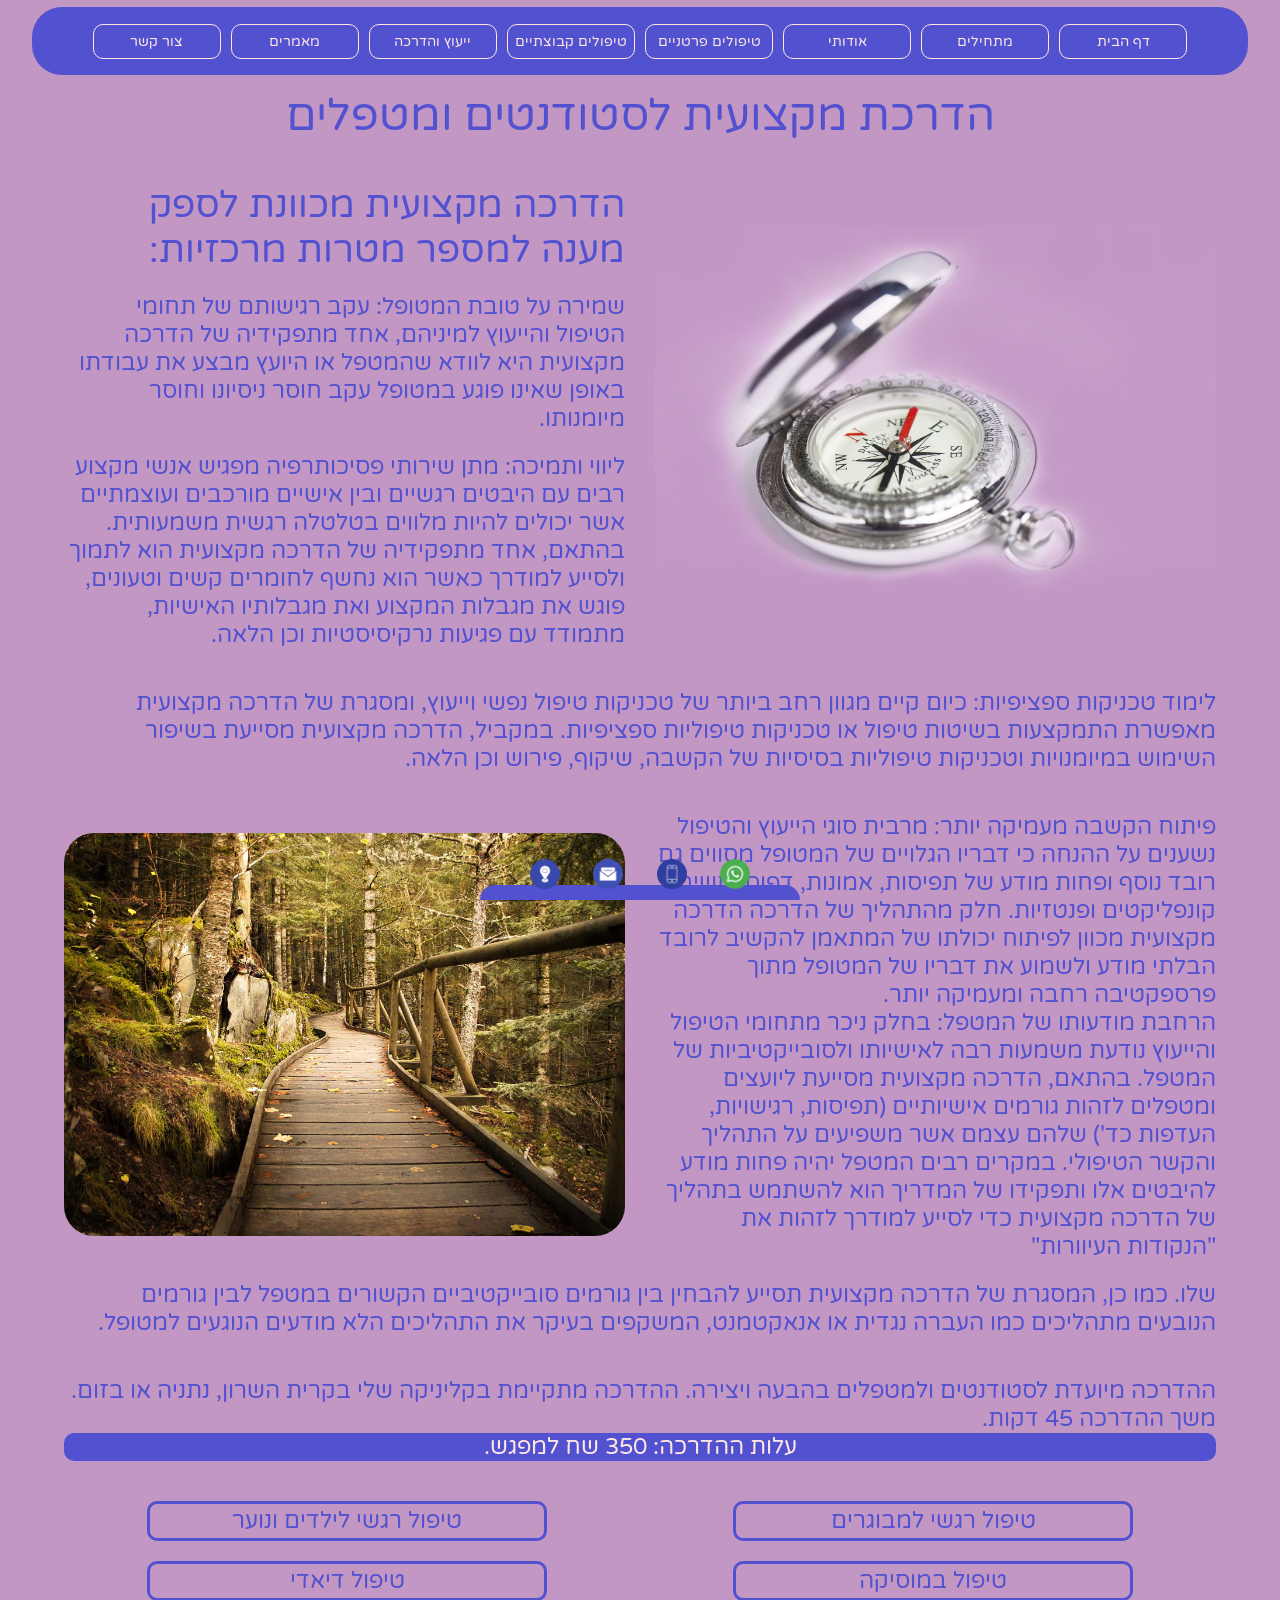
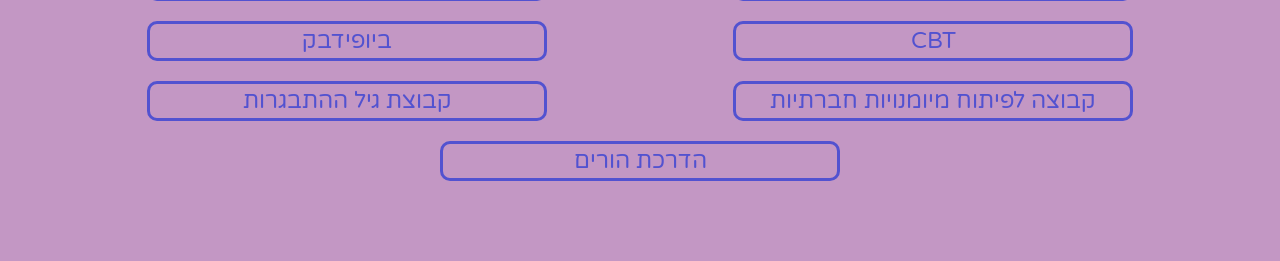
==== link/adrahaMikzoit.html @ e0c5a337 "RayaWebSiteProject" ====
<!DOCTYPE html>
<html lang="he" dir="rtl">
  <head>
    <meta charset="UTF-8" />
    <meta name="viewport" content="width=device-width, initial-scale=1.0" />
    <link rel="stylesheet" href="/index.css" />
    <!-- *********************************fonts -->
    <link rel="preconnect" href="https://fonts.googleapis.com" />
    <link rel="preconnect" href="https://fonts.gstatic.com" crossorigin />
    <link
      href="https://fonts.googleapis.com/css2?family=Varela+Round&display=swap"
      rel="stylesheet"
    />
    <link rel="preconnect" href="https://fonts.googleapis.com" />
    <link rel="preconnect" href="https://fonts.gstatic.com" crossorigin />
    <link
      href="https://fonts.googleapis.com/css2?family=Solitreo&display=swap"
      rel="stylesheet"
    />
    <!-- ************************************* -->

    <title>ד"ר רעיה בלנקי וורונוב</title>
  </head>
  <body>
    <!-- *******************************webSite MAIN Box -->
    <div class="webSiteBox">
      <!-- *******************************nav bar -->
      <header id="header">
        <div class="burger">
          <span></span>
        </div>
        <nav id="navMenu">
          <a class="button" href="/#">דף הבית</a>
          <a class="button" href="/#mathilimBox">מתחילים</a>
          <a class="button" href="/#odotiBox">אודותי</a>
          <a class="button" href="/#tipulimPartanim">טיפולים פרטניים</a>
          <a class="button" href="/#tipulimKvucatim">טיפולים קבוצתיים</a>
          <a class="button" href="/#eutsAdraha">ייעוץ והדרכה</a>
          <a class="button" href="/#maamarim">מאמרים</a>
          <a class="button" href="/link/contact.html">צור קשר</a>
        </nav>
      </header>

      <!-- *******************************kvucaMiumanutHvratit -->
      <div id="mainLinksConteiner">
        <h2>הדרכת מקצועית לסטודנטים ומטפלים</h2>
        <br />
        <br />
        <div class="linksBox">
          <div class="imagesLinksBox">
            <img src="/img/adraha/miktzoit/miktzoit_1.jpg" alt="img" />
          </div>
          <div class="textLinksbox">
            <h3>הדרכה מקצועית מכוונת לספק מענה למספר מטרות מרכזיות:</h3>
            <br />
            <p>
              שמירה על טובת המטופל: עקב רגישותם של תחומי הטיפול והייעוץ למיניהם,
              אחד מתפקידיה של הדרכה מקצועית היא לוודא שהמטפל או היועץ מבצע את
              עבודתו באופן שאינו פוגע במטופל עקב חוסר ניסיונו וחוסר מיומנותו.
            </p>
            <br />
            <p>
              ליווי ותמיכה: מתן שירותי פסיכותרפיה מפגיש אנשי מקצוע רבים עם
              היבטים רגשיים ובין אישיים מורכבים ועוצמתיים אשר יכולים להיות
              מלווים בטלטלה רגשית משמעותית. בהתאם, אחד מתפקידיה של הדרכה מקצועית
              הוא לתמוך ולסייע למודרך כאשר הוא נחשף לחומרים קשים וטעונים, פוגש
              את מגבלות המקצוע ואת מגבלותיו האישיות, מתמודד עם פגיעות
              נרקיסיסטיות וכן הלאה.
            </p>
          </div>
        </div>
        <br />
        <br />
        <p>
          לימוד טכניקות ספציפיות: כיום קיים מגוון רחב ביותר של טכניקות טיפול
          נפשי וייעוץ, ומסגרת של הדרכה מקצועית מאפשרת התמקצעות בשיטות טיפול או
          טכניקות טיפוליות ספציפיות. במקביל, הדרכה מקצועית מסייעת בשיפור השימוש
          במיומנויות וטכניקות טיפוליות בסיסיות של הקשבה, שיקוף, פירוש וכן הלאה.
        </p>
        <br />
        <br />
        <div class="linksBox">
          <div class="textLinksbox">
            <p>
              פיתוח הקשבה מעמיקה יותר: מרבית סוגי הייעוץ והטיפול נשענים על ההנחה
              כי דבריו הגלויים של המטופל מסווים גם רובד נוסף ופחות מודע של
              תפיסות, אמונות, דפוסי חשיבה, קונפליקטים ופנטזיות. חלק מהתהליך של
              הדרכה הדרכה מקצועית מכוון לפיתוח יכולתו של המתאמן להקשיב לרובד
              הבלתי מודע ולשמוע את דבריו של המטופל מתוך פרספקטיבה רחבה ומעמיקה
              יותר.
            </p>
            <p>
              הרחבת מודעותו של המטפל: בחלק ניכר מתחומי הטיפול והייעוץ נודעת
              משמעות רבה לאישיותו ולסובייקטיביות של המטפל. בהתאם, הדרכה מקצועית
              מסייעת ליועצים ומטפלים לזהות גורמים אישיותיים (תפיסות, רגישויות,
              העדפות כד') שלהם עצמם אשר משפיעים על התהליך והקשר הטיפולי. במקרים
              רבים המטפל יהיה פחות מודע להיבטים אלו ותפקידו של המדריך הוא להשתמש
              בתהליך של הדרכה מקצועית כדי לסייע למודרך לזהות את "הנקודות
              העיוורות"
            </p>
          </div>
          <div class="imagesLinksBox">
            <img src="/img/adraha/miktzoit/miktzoit_2.jpg" alt="img" />
          </div>
        </div>
        <br />
        <p>
          שלו. כמו כן, המסגרת של הדרכה מקצועית תסייע להבחין בין גורמים
          סובייקטיביים הקשורים במטפל לבין גורמים הנובעים מתהליכים כמו העברה
          נגדית או אנאקטמנט, המשקפים בעיקר את התהליכים הלא מודעים הנוגעים
          למטופל.
        </p>
        <br />
        <br />
        <div class="prise">
          <p>
            ההדרכה מיועדת לסטודנטים ולמטפלים בהבעה ויצירה. ההדרכה מתקיימת
            בקליניקה שלי בקרית השרון, נתניה או בזום. משך ההדרכה 45 דקות.
          </p>
          <p class="priceP">עלות ההדרכה: 350 שח למפגש.</p>
        </div>
        <br />
        <br />

        <div id="linkMenu">
          <a class="btn" href="/link/tipulRigshiMevugarim.html"
            >טיפול רגשי למבוגרים</a
          >
          <a class="btn" href="/link/tipulRigshiEladim.html"
            >טיפול רגשי לילדים ונוער</a
          >
          <a class="btn" href="/link/tipulMusic.html ">טיפול במוסיקה</a>
          <a class="btn" href="/link/tipulDady.html">טיפול דיאדי</a>
          <a class="btn" href="/link/tipulSvt.html">CBT</a>
          <a class="btn" href="/link/tipulBiofitback.html">ביופידבק</a>
          <a class="btn" href="/link/kvucaMiumanutHvratit.html"
            >קבוצה לפיתוח מיומנויות חברתיות</a
          >
          <a class="btn" href="/link/kvucaGilEtbagrut.html"
            >קבוצת גיל ההתבגרות</a
          >
          <a class="btn" href="/link/adrhatOrim.html">הדרכת הורים</a>
        </div>
      </div>
      <!-- ****************************footerSoc -->

      <footer id="footerSocial">
        <div class="footerDiv">
          <a
            href="https://api.whatsapp.com/send?phone=9720544934956&text=%D7%94%D7%95%D7%93%D7%A2%D7%94%20%D7%9E%D7%94%D7%90%D7%AA%D7%A8%3A%20"
            target="_blank"
            ><img src="/img/contact/whatsapp.png" alt="whatsapp"
          /></a>

          <a href="tel:+97254-4934956" target="_blank"
            ><img src="/img/contact/telephone-call.png" alt="telephone-call"
          /></a>

          <a href="mailto:raya.bv@gmail.com" target="_blank"
            ><img src="/img/contact/email.png" alt="email"
          /></a>

          <a
            href="https://www.google.ru/maps/place/%D7%A7%D7%A8%D7%99%D7%AA+%D7%94%D7%A9%D7%A8%D7%95%D7%9F,+%D0%9D%D0%B5%D1%82%D0%B0%D0%BD%D0%B8%D1%8F%E2%80%AD/@32.3006414,34.8595484,14.5z/data=!4m6!3m5!1s0x151d3f92a2a21569:0xb0db5ac6c142ddf0!8m2!3d32.29976!4d34.874061!16s%2Fg%2F1tdhw507?entry=ttu"
            target="_blank"
            ><img src="/img/contact/home-address.png" alt="home-address"
          /></a>
        </div>
      </footer>
    </div>
    <script src="/index.js"></script>
  </body>
</html>
---- index.css ----
html {
  box-sizing: border-box;
  font-size: 16px;
}

*,
*:before,
*:after {
  box-sizing: inherit;
}

body,
h1,
h2,
h3,
h4,
h5,
h6,
p,
ol,
ul {
  margin: 0;
  padding: 0;
  font-weight: normal;
}

img {
  max-width: 100%;
  height: auto;
}

/* ******************************************** */

/* font-family: "Solitreo", cursive;
font-weight: 400;
font-style: normal;

font-family: "Varela Round", sans-serif;
font-weight: 400;
font-style: normal; */

/* #c397c4; */
/* rgb(82, 82, 208) */
/* #ffe6e6 */

/* *******************************************html body* */

html,
body {
  direction: rtl;
  font-family: "Varela Round", sans-serif;
  font-weight: 400;
  font-style: normal;
  background: #c397c4;
  scroll-behavior: smooth;
  color: rgb(82, 82, 208);
}

/* *******************************************webSiteBox**/
.webSiteBox {
  max-width: 1440px;
  width: 90%;
  padding-top: 90px;
  padding-bottom: 80px;
  margin: auto;
  display: flex;
  flex-direction: column;
  justify-content: center;
  align-items: center;
}
/* *******************************************text style*/
h1 {
  font-size: clamp(2rem, 1.4286rem + 2.8571vw, 4rem);
}
h2 {
  font-size: clamp(1.25rem, 0.75rem + 2.5vw, 3rem);
  text-align: center;
}
h3 {
  font-size: clamp(1.25rem, 0.8929rem + 1.7857vw, 2.5rem);
}
p {
  font-size: clamp(1rem, 0.8571rem + 0.7143vw, 1.5rem);
}
li {
  font-size: clamp(1rem, 0.8571rem + 0.7143vw, 1.5rem);
}

/* ********************************************navBar */
.relative {
  position: relative;
  width: 160px;
}
#toneImg {
  position: absolute;
  top: 10px;
  left: 400px;
}
#header {
  position: fixed;
  max-width: 1440px;
  width: 95%;
  margin: auto;
  top: 7px;
  height: 68px;
  background-color: rgb(82, 82, 208);
  border-radius: 30px;
  display: flex;
  justify-content: center;
  align-items: center;
}

#navMenu {
  width: 90%;
  height: 68px;
  margin: auto;
  display: flex;
  justify-content: space-evenly;
  align-items: center;
  gap: 10px;
}

#navMenu > a {
  max-width: 140px;
  width: 100%;
  height: 35px;
  border-radius: 10px;
  border: #ffe6e6 1px solid;
  background: rgb(82, 82, 208);
  cursor: pointer;
  display: flex;
  justify-content: center;
  align-items: center;
}

#navMenu > a:hover {
  filter: brightness(120%);
}
#navMenu > a:active {
  filter: brightness(90%);
}

#navMenu > a {
  text-decoration: none;
  font-family: "Varela Round", sans-serif;
  font-weight: 400;
  font-size: clamp(0.5rem, -0.0714rem + 1.1905vw, 1rem);
  text-wrap: nowrap;
  color: #ffe6e6;
}

/* ***********burger menu */
.open {
  display: flex !important;
}

.burger {
  display: none;
  position: relative;
  z-index: 50;
  align-items: center;
  justify-content: flex-start;
  width: 38px;
  height: 29px;
  margin-right: 20px;
}
.burger span {
  height: 4px;
  border-radius: 2px;
  width: 80%;
  transform: scale(1);
  background: #ffe6e6;
}

.burger::before,
.burger::after {
  content: "";
  position: absolute;
  height: 4px;
  border-radius: 2px;
  width: 100%;
  background: #ffe6e6;
  transition: all 0.1s ease 0s;
}
.burger::before {
  top: 0%;
}
.burger::after {
  bottom: 0%;
}
.burger.active span {
  transform: scale(0);
}
.burger.active::before {
  top: 50%;
  transform: translateY(-50%);
  transform: rotate(45deg);
}
.burger.active::after {
  top: 50%;
  transform: translateY(-50%);
  transform: rotate(-45deg);
}

/* ********************************************footer */

#footerSocial {
  max-width: 320px;
  width: 100%;
  margin: auto;
  height: 15px;
  position: fixed;
  bottom: 0;
  background-color: rgb(82, 82, 208);
  border-radius: 20px 20px 00px 0px;
  display: flex;
  justify-content: center;
  align-items: center;
}

.footerDiv {
  display: flex;
  justify-content: space-evenly;
  align-items: center;
  max-width: 720px;
  width: 90%;
}

.footerDiv > a {
  background: none;
  border: none;
  padding: 0;
  margin-top: -38px;
  max-width: 30px;
  width: 100%;
  max-height: 30px;
  cursor: pointer;
  transition: all 0.1s ease-in;
}

.footerDiv > a:hover {
  position: relative;
  top: -8px;
}

.footerDiv > a:active {
  position: relative;
  top: -2px;
}

.footerDiv > a > img {
  max-width: 30px;
  width: 100%;
  max-height: 30px;
  cursor: pointer;
}

/* ********************************************mainBox */
#mainBox {
  width: 100%;
  height: 100vh;
}
.headerMainBox {
  text-align: center;
  font-family: "Solitreo", cursive;
  font-weight: 400;
  font-style: normal;
}
.twoBoxhHeaderContent {
  display: flex;
  flex-direction: row;
  justify-content: center;
  align-items: center;
}
.textContent {
  width: 65%;
  display: flex;
  flex-direction: column;
}
.headerImg {
  width: 32%;
  display: flex;
  flex-direction: column;
  justify-content: center;
  align-items: center;
}
/* .headerImg img {
  max-width: 400px;
} */
.doctor {
  max-width: 100%;
  width: 100%;
  height: 40px;
  background: rgb(82, 82, 208);
  color: #ffe6e6;
  border-radius: 5px;
  display: flex;
  justify-content: center;
  align-items: center;
}

.secondText {
  text-align: center;
  margin-top: 15px;
  font-family: "Solitreo", cursive;
  font-weight: 400;
  font-style: normal;
}
/* ********************************************mathilimBox */
#mathilimBox {
  width: 100%;
  height: 100vh;
  padding-top: 90px;
}
/* ********************************************odotiBox */
#odotiBox {
  width: 100%;
  padding-top: 90px;
}
#odotiBox img {
  border-radius: 20px;
}
.twoBoxhHeaderContent {
  width: 100%;
  margin-top: 20px;
  display: flex;
  flex-direction: row;
  justify-content: center;
  align-items: center;
  gap: 20px;
}
.odotiImg1 {
  width: 40%;
}
.odotiText1 {
  width: 60%;
}
.twoBoxhHeaderContent2 {
  width: 100%;
  margin-top: 20px;
  display: flex;
  flex-direction: row;
  justify-content: center;
  align-items: center;
  gap: 20px;
}
.odotiImg2 {
  width: 40%;
}
.odotiTex3 {
  width: 60%;
}
/* ****************************tipulimPartanim */
#tipulimPartanim {
  width: 100%;
  height: auto;
  padding-top: 90px;
  display: flex;
  flex-direction: column;
}
.tipulimPartanimBox {
  width: 100%;
  padding-top: 70px;
  display: flex;
  flex-direction: row;
  flex-wrap: wrap;
  justify-content: center;
  align-items: center;
  gap: 30px;
}
.tipulimPartanimBox img {
  max-width: 350px;
  border-radius: 30px;
}

.tipulimPartanimImages {
  display: flex;
  flex-direction: column;
  max-width: 400px;
  text-align: center;

  transition: all 0.2s ease-in;
}
.tipulimPartanimImages:hover {
  filter: brightness(130%);
}
/* ****************************tipulimKvucatim */
#tipulimKvucatim {
  width: 100%;
  height: 100vh;
  padding-top: 90px;
  display: flex;
  flex-direction: column;
}
.tipulimKvucatimBox {
  width: 100%;
  padding-top: 70px;
  display: flex;
  flex-direction: row;
  flex-wrap: wrap;
  justify-content: center;
  align-items: center;
  gap: 30px;
}
.tipulimKvucatimBox img {
  max-width: 500px;
  border-radius: 30px;
}

.tipulimKvucatimImages {
  max-width: 520px;
  text-align: center;
  transition: all 0.2s ease-in;
}
.tipulimKvucatimImages:hover {
  filter: brightness(130%);
}
/* ****************************tipulimKvucatim */
#eutsAdraha {
  width: 100%;
  height: 100vh;
  padding-top: 90px;
  display: flex;
  flex-direction: column;
}
.eutsAdrahaBox {
  width: 100%;
  padding-top: 70px;
  display: flex;
  flex-direction: row;
  flex-wrap: wrap;
  justify-content: center;
  align-items: center;
  gap: 30px;
}
.eutsAdrahaBox img {
  max-width: 500px;
  border-radius: 30px;
}

.eutsAdrahaImages {
  max-width: 520px;
  text-align: center;
  transition: all 0.2s ease-in;
}
.eutsAdrahaImages:hover {
  filter: brightness(130%);
}
/* ****************************maamarim */
#maamarim {
  width: 100%;
  padding-top: 90px;
}
#maamarim img {
  border-radius: 20px;
}
.twoBoxhMaamarimContent {
  width: 100%;
  margin-top: 20px;
  display: flex;
  flex-direction: row;
  justify-content: center;
  align-items: center;
  gap: 20px;
}
.maamarimTex1 {
  width: 60%;
}
.maamarimImg1 {
  width: 40%;
}
.twoBoxhMaamarimContent2 {
  width: 100%;
  margin-top: 20px;
  display: flex;
  flex-direction: row;
  justify-content: center;
  align-items: center;
  gap: 20px;
}
.maamarimImg2 {
  width: 40%;
}
.maamarimTex3 {
  width: 60%;
}
/* /* *********************************************LinkBoxses */
#mainLinksConteiner {
  width: 100%;
  height: auto;
  display: flex;
  flex-direction: column;
}
.linksBox {
  display: flex;
  flex-direction: row;
  gap: 30px;
  justify-content: center;
  align-items: center;
}
.imagesLinksBox {
  width: 50%;
}
.imagesLinksBox img {
  border-radius: 30px;
}
.textLinksbox {
  width: 50%;
}
.price {
  text-align: center;
}
.priceP {
  text-align: center;
  background: rgb(82, 82, 208);
  color: #ffe6e6;
  border-radius: 10px;
}

#linkMenu {
  width: 100%;
  display: flex;
  justify-content: center;
  flex-direction: row;
  align-items: center;
  flex-wrap: wrap;
  gap: 20px;
  /* display: none; */
}
#linkMenu a {
  max-width: 400px;
  width: 100%;
  height: 40px;
  border-radius: 10px;
  margin: 0 auto;
  text-decoration: none;
  color: rgb(82, 82, 208);
  border: solid 3px rgb(82, 82, 208);
  text-align: center;
  text-wrap: nowrap;
  font-size: clamp(1rem, 0.8571rem + 0.7143vw, 1.5rem);
  display: flex;
  justify-content: center;
  align-items: center;
  background: #c397c4;
}
#linkMenu a:hover {
  filter: brightness(120%);
}

/* /* ***************************************************Contact*** */
#mainContactConteiner {
  max-width: 1440px;
  width: 100%;
  display: flex;
  flex-direction: column;
  gap: 20px;
}
.imagesContactBox img {
  width: 100%;
  max-height: 300px;
}
.imagesContactBox {
  display: flex;
  flex-direction: column;
}

.ContactBox {
  width: 100%;
  margin-bottom: 50px;
  display: flex;
  flex-direction: row;
  gap: 30px;
  justify-content: center;
  align-items: center;
}
.contSocialBox {
  max-width: 900px;
  margin: 0 auto;
  display: flex;
  gap: 40px;
  flex-direction: row;
  flex-wrap: wrap;
  justify-content: center;
}
.contSocialBox a {
  max-width: 400px;
  max-height: 80px;
  width: 100%;
  height: 100%;
  background: #ffe6e6;
  display: flex;
  flex-direction: row;
  justify-content: start;
  align-items: center;
  gap: 20px;
  border-radius: 50px;
  text-decoration: none;
  color: rgb(82, 82, 208);
  font-size: clamp(1rem, 0.8571rem + 0.7143vw, 1.5rem);
  text-wrap: nowrap;
  font-family: "Varela Round", sans-serif;
  font-weight: 400;
  font-style: normal;
}
.contSocialBox a > img {
  max-width: 80px;
}

/* ************************************************************
 *************************************************************
 **********************************************MEDIA 768px*** */
@media (max-width: 1439px) {
  .relative {
    display: none;
  }
  #toneImg {
    display: none;
  }
}
@media (max-width: 768px) {
  /* ********hover-active***/

  .footerDiv > a:hover,
  .footerDiv > a:active {
    top: 0;
  }
  h3 {
    text-align: center;
  }

  #navMenu > a:hover,
  #navMenu > a:active {
    filter: none;
    background-color: inherit;
  }
  .tipulimPartanimImages:hover {
    filter: none;
  }
  .tipulimKvucatimImages:hover {
    filter: none;
  }
  .eutsAdrahaImages:hover {
    filter: none;
  }
  #linkMenu a:hover {
    filter: none;
  }
  /* ********burger***/

  #header {
    max-width: 1440px;
    width: 100%;
    margin: auto;
    top: 0;
    height: 65px;
    background-color: rgb(82, 82, 208);
    border-radius: 0;
    display: flex;
    justify-content: start;
    align-items: center;
  }

  .burger {
    display: flex;
    z-index: 50;
  }
  #navMenu > a {
    max-width: 80%;
    width: 100%;
    height: 40px;
    cursor: pointer;
    font-size: clamp(1.25rem, 0.7143rem + 2.6786vw, 2rem);
  }

  #navMenu {
    display: none;
    flex-direction: column;
    position: fixed;
    height: 100%;
    width: 100%;
    top: 0;
    bottom: 0;
    left: 0;
    right: 0;
    z-index: 40;
    overflow-y: auto;
    padding: 50px 40px;
    background: rgb(82, 82, 208);
    animation: burgerAnimation 0.6s;
  }
  @keyframes burgerAnimation {
    from {
      opacity: 0;
    }
    to {
      opacity: 1;
    }
  }

  /* **************************************main box***/
  #mainBox {
    height: auto;
  }
  .twoBoxhHeaderContent {
    flex-direction: column;
  }
  .textContent {
    width: 100%;
    text-align: center;
    order: 2;
  }
  .headerImg {
    width: 80%;
    order: 1;
  }

  /* ********mathilim Box***/
  #mathilimBox {
    height: auto;
  }
  /* ************odotiBox***/
  #odotiBox {
    margin-top: 120px;
  }
  .twoBoxhHeaderContent {
    flex-direction: column;
  }
  .odotiImg1 {
    width: 80%;
  }
  .odotiText1 {
    width: 100%;
  }
  .twoBoxhHeaderContent2 {
    flex-direction: column;
  }
  .odotiImg2 {
    width: 80%;
  }
  .odotiTex3 {
    width: 100%;
  }

  /* ************tipulimPartanim***/
  .tipulimPartanimBox img {
    max-width: 250px;
  }
  .tipulimPartanimImages {
    max-width: 300px;
  }
  /* ************KvucatimBox***/
  #tipulimKvucatim {
    height: auto;
  }
  .tipulimKvucatimBox img {
    max-width: 250px;
  }

  .tipulimKvucatimImages {
    max-width: 300px;
  }

  /* ************eutsAdrahaBox***/
  #eutsAdraha {
    height: auto;
  }
  .eutsAdrahaBox img {
    max-width: 250px;
  }

  .eutsAdrahaImages {
    max-width: 300px;
  }
  /* ************maamarim***/
  #maamarim {
    margin-top: 120px;
  }
  .twoBoxhMaamarimContent {
    flex-direction: column;
  }
  .maamarimImg1 {
    width: 80%;
  }
  .maamarimTex1 {
    width: 100%;
  }
  .twoBoxhMaamarimContent2 {
    flex-direction: column;
  }
  .maamarimImg2 {
    width: 80%;
  }
  .maamarimTex3 {
    width: 100%;
  }

  /* **************************linkMenu**/

  .linksBox {
    flex-direction: column;
  }
  .imagesLinksBox {
    width: 100%;
  }
  .imagesLinksBox img {
    border-radius: 30px;
  }
  .textLinksbox {
    width: 100%;
  }
  #linkMenu a {
    max-width: 100%;
  }
  /* ***************************Contact*/
  #mainContactConteiner {
    max-width: 1440px;
    width: 100%;
    display: flex;
    flex-direction: column;
    gap: 20px;
  }
  .imagesContactBox img {
    width: 100%;
    max-height: 300px;
  }
  .ContactBox {
    flex-direction: column;
  }
  .imagesContactBox {
    order: 1;
  }
  .textContactbox {
    order: 2;
  }
}
/* ****************************/
/* ****************************/
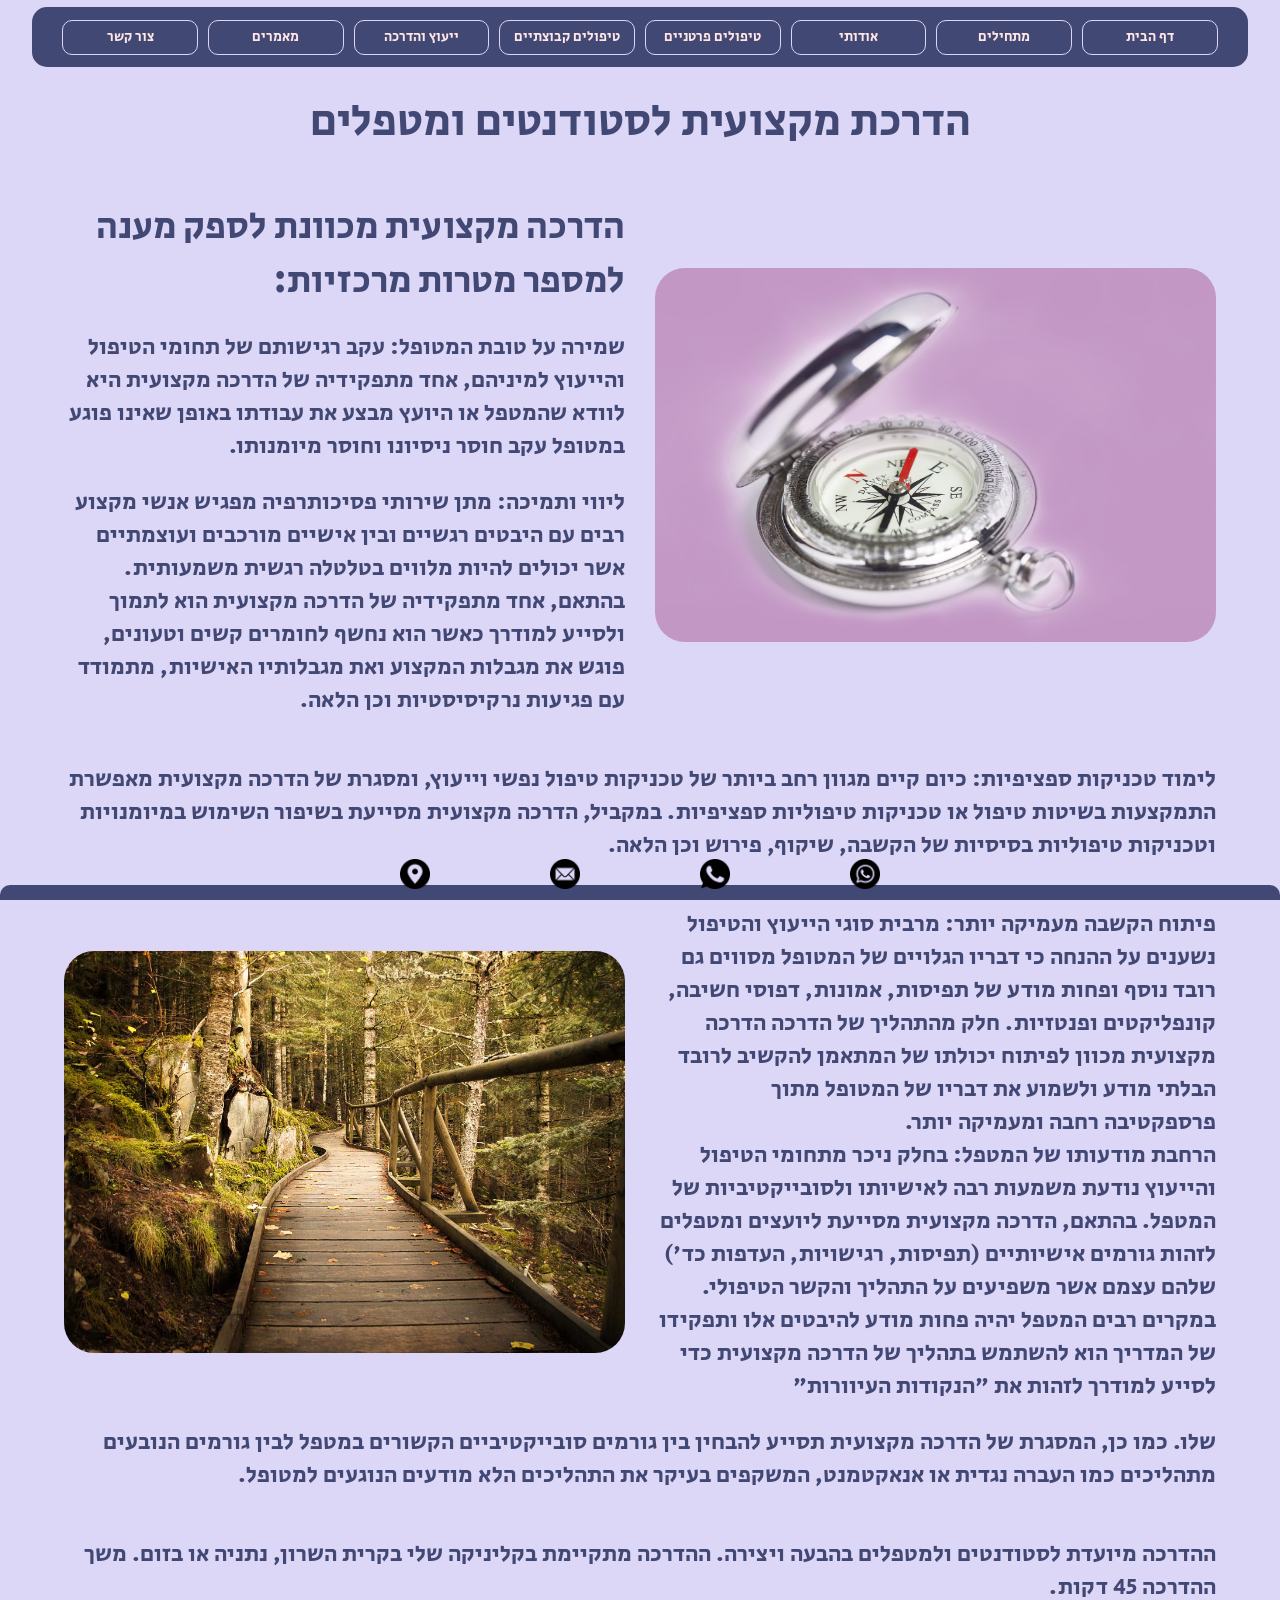
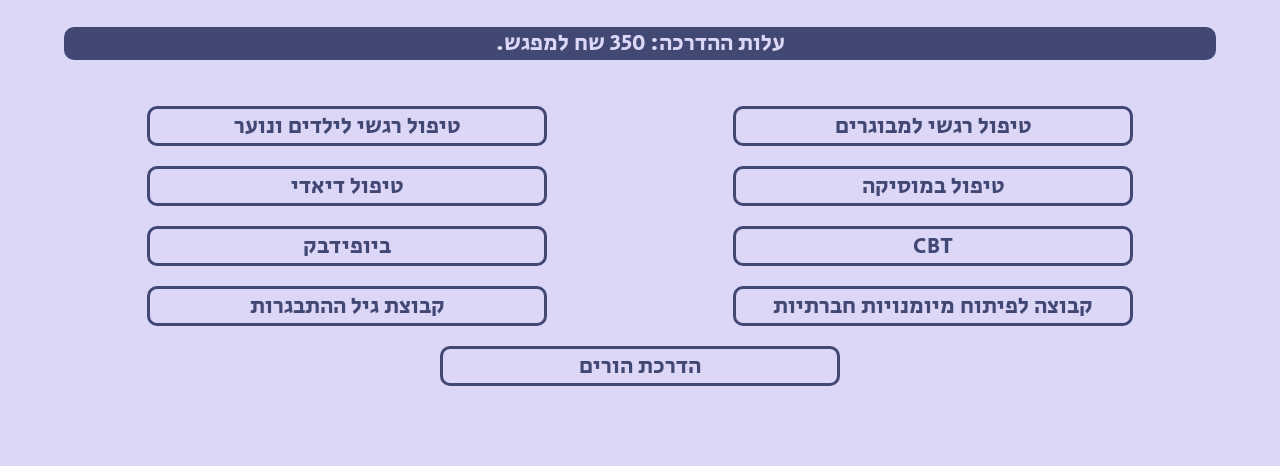
==== commit ce2e3cfb: "final version" ====
--- a/link/adrahaMikzoit.html
+++ b/link/adrahaMikzoit.html
@@ -8,15 +8,10 @@
     <link rel="preconnect" href="https://fonts.googleapis.com" />
     <link rel="preconnect" href="https://fonts.gstatic.com" crossorigin />
     <link
-      href="https://fonts.googleapis.com/css2?family=Varela+Round&display=swap"
+      href="https://fonts.googleapis.com/css2?family=Rubik:ital,wght@0,300..900;1,300..900&family=Secular+One&family=Varela+Round&display=swap"
       rel="stylesheet"
     />
-    <link rel="preconnect" href="https://fonts.googleapis.com" />
-    <link rel="preconnect" href="https://fonts.gstatic.com" crossorigin />
-    <link
-      href="https://fonts.googleapis.com/css2?family=Solitreo&display=swap"
-      rel="stylesheet"
-    />
+
     <!-- ************************************* -->
 
     <title>ד"ר רעיה בלנקי וורונוב</title>
@@ -117,6 +112,7 @@
             ההדרכה מיועדת לסטודנטים ולמטפלים בהבעה ויצירה. ההדרכה מתקיימת
             בקליניקה שלי בקרית השרון, נתניה או בזום. משך ההדרכה 45 דקות.
           </p>
+          <br />
           <p class="priceP">עלות ההדרכה: 350 שח למפגש.</p>
         </div>
         <br />
--- a/index.css
+++ b/index.css
@@ -31,13 +31,11 @@
 
 /* ******************************************** */
 
-/* font-family: "Solitreo", cursive;
-font-weight: 400;
-font-style: normal;
-
-font-family: "Varela Round", sans-serif;
-font-weight: 400;
-font-style: normal; */
+/* .secular-one-regular {
+  font-family: "Secular One", sans-serif;
+  font-weight: 400;
+  font-style: normal;
+} */
 
 /* #c397c4; */
 /* rgb(82, 82, 208) */
@@ -48,12 +46,12 @@
 html,
 body {
   direction: rtl;
-  font-family: "Varela Round", sans-serif;
+  font-family: "Secular One", sans-serif;
   font-weight: 400;
   font-style: normal;
-  background: #c397c4;
+  background: #dcd6f7;
   scroll-behavior: smooth;
-  color: rgb(82, 82, 208);
+  color: #424874;
 }
 
 /* *******************************************webSiteBox**/
@@ -87,32 +85,25 @@
 }
 
 /* ********************************************navBar */
-.relative {
-  position: relative;
-  width: 160px;
-}
-#toneImg {
-  position: absolute;
-  top: 10px;
-  left: 400px;
-}
+
 #header {
   position: fixed;
   max-width: 1440px;
   width: 95%;
   margin: auto;
   top: 7px;
-  height: 68px;
-  background-color: rgb(82, 82, 208);
-  border-radius: 30px;
-  display: flex;
-  justify-content: center;
-  align-items: center;
+  height: 60px;
+  background-color: #424874;
+  border-radius: 15px;
+  display: flex;
+  justify-content: center;
+  align-items: center;
+  z-index: 1;
 }
 
 #navMenu {
-  width: 90%;
-  height: 68px;
+  width: 95%;
+  height: 60px;
   margin: auto;
   display: flex;
   justify-content: space-evenly;
@@ -125,8 +116,8 @@
   width: 100%;
   height: 35px;
   border-radius: 10px;
-  border: #ffe6e6 1px solid;
-  background: rgb(82, 82, 208);
+  border: #dcd6f7 1px solid;
+  background: #424874;
   cursor: pointer;
   display: flex;
   justify-content: center;
@@ -142,8 +133,9 @@
 
 #navMenu > a {
   text-decoration: none;
-  font-family: "Varela Round", sans-serif;
+  font-family: "Secular One", sans-serif;
   font-weight: 400;
+  font-style: normal;
   font-size: clamp(0.5rem, -0.0714rem + 1.1905vw, 1rem);
   text-wrap: nowrap;
   color: #ffe6e6;
@@ -169,7 +161,7 @@
   border-radius: 2px;
   width: 80%;
   transform: scale(1);
-  background: #ffe6e6;
+  background: #dcd6f7;
 }
 
 .burger::before,
@@ -205,14 +197,14 @@
 /* ********************************************footer */
 
 #footerSocial {
-  max-width: 320px;
+  max-width: 1440px;
   width: 100%;
   margin: auto;
   height: 15px;
   position: fixed;
   bottom: 0;
-  background-color: rgb(82, 82, 208);
-  border-radius: 20px 20px 00px 0px;
+  background-color: #424874;
+  border-radius: 10px 10px 00px 0px;
   display: flex;
   justify-content: center;
   align-items: center;
@@ -262,7 +254,7 @@
 }
 .headerMainBox {
   text-align: center;
-  font-family: "Solitreo", cursive;
+  font-family: "Secular One", sans-serif;
   font-weight: 400;
   font-style: normal;
 }
@@ -284,15 +276,16 @@
   justify-content: center;
   align-items: center;
 }
-/* .headerImg img {
-  max-width: 400px;
-} */
+.headerImg img {
+  max-width: 320px;
+  width: 100%;
+}
 .doctor {
-  max-width: 100%;
+  max-width: 320px;
   width: 100%;
   height: 40px;
-  background: rgb(82, 82, 208);
-  color: #ffe6e6;
+  background: #424874;
+  color: #dcd6f7;
   border-radius: 5px;
   display: flex;
   justify-content: center;
@@ -300,22 +293,26 @@
 }
 
 .secondText {
+  max-width: 1000px;
+  margin: 0 auto;
   text-align: center;
-  margin-top: 15px;
-  font-family: "Solitreo", cursive;
-  font-weight: 400;
+  margin-top: 30px;
+  font-size: clamp(1rem, 0.9143rem + 0.4286vw, 1.3rem);
+  font-family: "Secular One", sans-serif;
+  font-weight: 4000;
   font-style: normal;
+  font-style: oblique;
 }
 /* ********************************************mathilimBox */
 #mathilimBox {
   width: 100%;
-  height: 100vh;
-  padding-top: 90px;
+  height: auto;
+  padding-top: 60px;
 }
 /* ********************************************odotiBox */
 #odotiBox {
   width: 100%;
-  padding-top: 90px;
+  padding-top: 60px;
 }
 #odotiBox img {
   border-radius: 20px;
@@ -335,6 +332,7 @@
 .odotiText1 {
   width: 60%;
 }
+
 .twoBoxhHeaderContent2 {
   width: 100%;
   margin-top: 20px;
@@ -350,8 +348,12 @@
 .odotiTex3 {
   width: 60%;
 }
+.odotiP {
+  direction: ltr;
+}
 /* ****************************tipulimPartanim */
 #tipulimPartanim {
+  max-width: 1300px;
   width: 100%;
   height: auto;
   padding-top: 90px;
@@ -360,7 +362,7 @@
 }
 .tipulimPartanimBox {
   width: 100%;
-  padding-top: 70px;
+  padding-top: 10px;
   display: flex;
   flex-direction: row;
   flex-wrap: wrap;
@@ -369,14 +371,14 @@
   gap: 30px;
 }
 .tipulimPartanimBox img {
-  max-width: 350px;
+  max-width: 320px;
   border-radius: 30px;
 }
 
 .tipulimPartanimImages {
   display: flex;
   flex-direction: column;
-  max-width: 400px;
+  max-width: 320px;
   text-align: center;
 
   transition: all 0.2s ease-in;
@@ -387,7 +389,7 @@
 /* ****************************tipulimKvucatim */
 #tipulimKvucatim {
   width: 100%;
-  height: 100vh;
+  height: auto;
   padding-top: 90px;
   display: flex;
   flex-direction: column;
@@ -418,7 +420,7 @@
 /* ****************************tipulimKvucatim */
 #eutsAdraha {
   width: 100%;
-  height: 100vh;
+  height: auto;
   padding-top: 90px;
   display: flex;
   flex-direction: column;
@@ -449,7 +451,7 @@
 /* ****************************maamarim */
 #maamarim {
   width: 100%;
-  padding-top: 90px;
+  padding-top: 60px;
 }
 #maamarim img {
   border-radius: 20px;
@@ -484,6 +486,10 @@
 .maamarimTex3 {
   width: 60%;
 }
+
+.english {
+  text-align: end;
+}
 /* /* *********************************************LinkBoxses */
 #mainLinksConteiner {
   width: 100%;
@@ -512,8 +518,8 @@
 }
 .priceP {
   text-align: center;
-  background: rgb(82, 82, 208);
-  color: #ffe6e6;
+  background: #424874;
+  color: #dcd6f7;
   border-radius: 10px;
 }
 
@@ -534,18 +540,18 @@
   border-radius: 10px;
   margin: 0 auto;
   text-decoration: none;
-  color: rgb(82, 82, 208);
-  border: solid 3px rgb(82, 82, 208);
+  color: #424874;
+  border: solid 3px #424874;
   text-align: center;
   text-wrap: nowrap;
   font-size: clamp(1rem, 0.8571rem + 0.7143vw, 1.5rem);
   display: flex;
   justify-content: center;
   align-items: center;
-  background: #c397c4;
+  background: #dcd6f7;
 }
 #linkMenu a:hover {
-  filter: brightness(120%);
+  filter: brightness(110%);
 }
 
 /* /* ***************************************************Contact*** */
@@ -557,6 +563,7 @@
   gap: 20px;
 }
 .imagesContactBox img {
+  max-width: 200px;
   width: 100%;
   max-height: 300px;
 }
@@ -585,10 +592,10 @@
 }
 .contSocialBox a {
   max-width: 400px;
-  max-height: 80px;
+  max-height: 50px;
   width: 100%;
   height: 100%;
-  background: #ffe6e6;
+  background: #a6b1e1;
   display: flex;
   flex-direction: row;
   justify-content: start;
@@ -596,28 +603,21 @@
   gap: 20px;
   border-radius: 50px;
   text-decoration: none;
-  color: rgb(82, 82, 208);
+  color: #424874;
   font-size: clamp(1rem, 0.8571rem + 0.7143vw, 1.5rem);
   text-wrap: nowrap;
-  font-family: "Varela Round", sans-serif;
+  font-family: "Secular One", sans-serif;
   font-weight: 400;
   font-style: normal;
 }
 .contSocialBox a > img {
-  max-width: 80px;
+  max-width: 50px;
 }
 
 /* ************************************************************
  *************************************************************
  **********************************************MEDIA 768px*** */
-@media (max-width: 1439px) {
-  .relative {
-    display: none;
-  }
-  #toneImg {
-    display: none;
-  }
-}
+
 @media (max-width: 768px) {
   /* ********hover-active***/
 
@@ -646,6 +646,13 @@
   #linkMenu a:hover {
     filter: none;
   }
+  /* ******** html,body***/
+
+  html,
+  body {
+    direction: rtl;
+    text-align: center;
+  }
   /* ********burger***/
 
   #header {
@@ -654,7 +661,7 @@
     margin: auto;
     top: 0;
     height: 65px;
-    background-color: rgb(82, 82, 208);
+    background-color: #424874;
     border-radius: 0;
     display: flex;
     justify-content: start;
@@ -686,7 +693,7 @@
     z-index: 40;
     overflow-y: auto;
     padding: 50px 40px;
-    background: rgb(82, 82, 208);
+    background: #424874;
     animation: burgerAnimation 0.6s;
   }
   @keyframes burgerAnimation {
@@ -794,6 +801,9 @@
   .maamarimTex3 {
     width: 100%;
   }
+  .english {
+    text-align: center;
+  }
 
   /* **************************linkMenu**/
 
